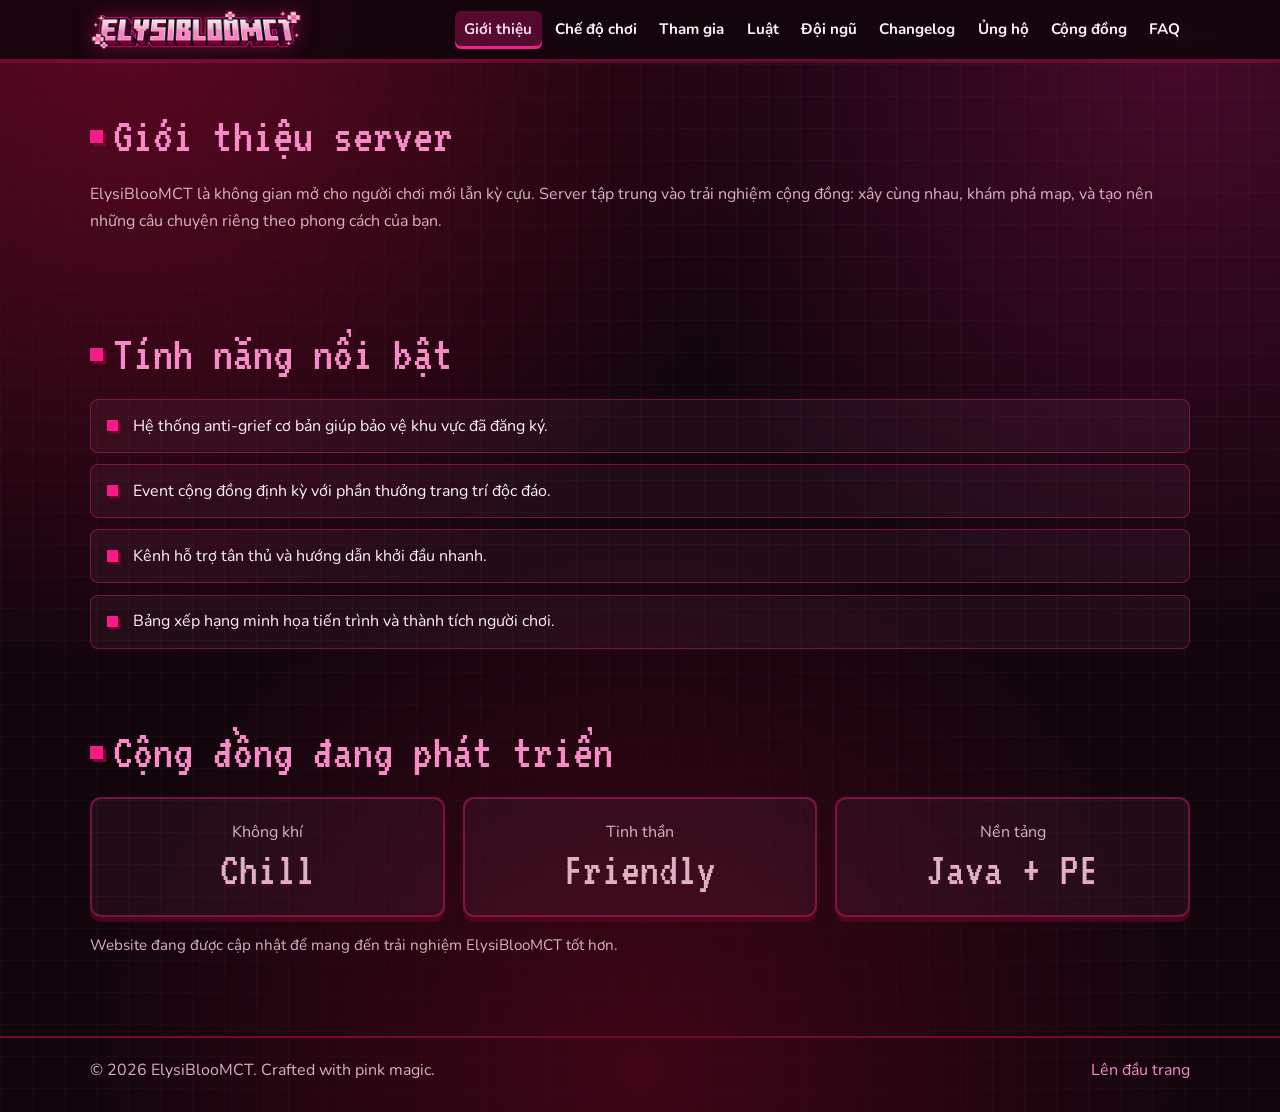
==== about/index.html @ 71736f49 "Split sections into separate pages and switch display font to VT323 - Each section is now its own pa" ====
<!DOCTYPE html>
<html lang="vi">
  <head>
    <meta charset="UTF-8" />
    <meta name="viewport" content="width=device-width, initial-scale=1.0" />
    <meta name="description" content="Giới thiệu ElysiBlooMCT: server Minecraft cộng đồng cho người chơi mới lẫn kỳ cựu." />
    <meta name="theme-color" content="#12050c" />
    <meta name="color-scheme" content="dark" />
    <title>Giới thiệu | ElysiBlooMCT</title>
    <link rel="preconnect" href="https://fonts.googleapis.com" />
    <link rel="preconnect" href="https://fonts.gstatic.com" crossorigin />
    <link rel="stylesheet" href="https://fonts.googleapis.com/css2?family=Nunito:wght@400;600;700;800&display=swap" />
    <link rel="stylesheet" href="../styles.css" />
  </head>
  <body>
    <a class="skip-link" href="#main-content">Bỏ qua đến nội dung chính</a>
    <header class="site-header" id="top"></header>
    <main id="main-content">
      <!-- Một trang có thể chứa nhiều module; module đầu tiên dùng data-heading="h1" làm tiêu đề trang -->
      <section class="section" data-module="about" data-heading="h1"></section>
      <section class="section" data-module="features"></section>
      <section class="section" data-module="stats"></section>
    </main>
    <footer class="site-footer"></footer>
    <script src="../script.js"></script>
  </body>
</html>
---- styles.css ----
/* Font hiển thị VT323: tự host trong thư mục fonts/, có đủ ký tự tiếng Việt. */
@font-face {
  font-family: "VT323"; font-style: normal; font-weight: 400; font-display: swap;
  src: url("./fonts/vt323-vietnamese-400-normal.woff2") format("woff2");
  unicode-range: U+0102-0103, U+0110-0111, U+0128-0129, U+0168-0169, U+01A0-01A1, U+01AF-01B0, U+0300-0301, U+0303-0304, U+0308-0309, U+0323, U+0329, U+1EA0-1EF9, U+20AB;
}
@font-face {
  font-family: "VT323"; font-style: normal; font-weight: 400; font-display: swap;
  src: url("./fonts/vt323-latin-ext-400-normal.woff2") format("woff2");
  unicode-range: U+0100-02BA, U+02BD-02C5, U+02C7-02CC, U+02CE-02D7, U+02DD-02FF, U+0304, U+0308, U+0329, U+1D00-1DBF, U+1E00-1E9F, U+1EF2-1EFF, U+2020, U+20A0-20AB, U+20AD-20C0, U+2113, U+2C60-2C7F, U+A720-A7FF;
}
@font-face {
  font-family: "VT323"; font-style: normal; font-weight: 400; font-display: swap;
  src: url("./fonts/vt323-latin-400-normal.woff2") format("woff2");
  unicode-range: U+0000-00FF, U+0131, U+0152-0153, U+02BB-02BC, U+02C6, U+02DA, U+02DC, U+0304, U+0308, U+0329, U+2000-206F, U+20AC, U+2122, U+2191, U+2193, U+2212, U+2215, U+FEFF, U+FFFD;
}

/* Bảng màu lấy trực tiếp từ logo: hồng mặt chữ, hồng đậm viền, đỏ mận cạnh khối, đen viền ngoài. */
:root {
  --bg: #12050c;
  --bg-soft: #1c0711;
  --wine: #78082a;
  --wine-deep: #4a0519;
  --hot: #f81a8a;
  --pink: #f88ac8;
  --pink-light: #fcb4de;
  --blush: #f8d8e8;
  --ink: #2a0614;
  --text: #fff1f8;
  --muted: #dbb1c4;
  --card: rgba(248, 138, 200, 0.06);
  --border: rgba(248, 26, 138, 0.4);
  --shadow: 0 18px 40px rgba(8, 0, 4, 0.5);
  --font-display: "VT323", "Trebuchet MS", system-ui, sans-serif;
  --font-body: "Nunito", system-ui, -apple-system, "Segoe UI", sans-serif;
}

* { box-sizing: border-box; }

html, body { margin: 0; padding: 0; min-height: 100%; }
html { scroll-behavior: smooth; scroll-padding-top: 5rem; }

body {
  font-family: var(--font-body);
  font-synthesis: none; /* VT323 chỉ có một độ đậm, không cho trình duyệt làm đậm giả */
  background:
    radial-gradient(circle at 10% 0%, rgba(120, 8, 42, 0.75) 0, rgba(120, 8, 42, 0) 42%),
    radial-gradient(circle at 92% 6%, rgba(248, 26, 138, 0.22) 0, rgba(248, 26, 138, 0) 36%),
    radial-gradient(circle at 50% 96%, rgba(74, 5, 25, 0.8) 0, rgba(74, 5, 25, 0) 45%),
    linear-gradient(rgba(248, 138, 200, 0.035) 1px, transparent 1px) 0 0 / 32px 32px,
    linear-gradient(90deg, rgba(248, 138, 200, 0.035) 1px, transparent 1px) 0 0 / 32px 32px,
    var(--bg);
  color: var(--text);
  line-height: 1.65;
}

h1, h2, h3 { font-family: var(--font-display); font-weight: 400; line-height: 1.1; margin-top: 0; }
a { color: var(--pink); text-decoration: none; }
main { min-height: 60vh; }

.skip-link {
  position: absolute; left: -9999px; top: 0; background: #fff; color: #111;
  padding: 0.65rem 0.8rem; z-index: 1000;
}
.skip-link:focus-visible { left: 0.75rem; top: 0.75rem; }
.container { width: min(1100px, calc(100% - 2rem)); margin: 0 auto; }

/* Header: logo nhỏ gọn bên trái, menu bên phải */
.site-header {
  position: sticky; top: 0; z-index: 10;
  background: rgba(18, 5, 12, 0.9);
  backdrop-filter: blur(8px);
  border-bottom: 2px solid var(--wine);
  box-shadow: 0 2px 0 rgba(248, 26, 138, 0.22);
}
.nav-wrap { display: flex; justify-content: space-between; align-items: center; gap: 1rem; padding: 0.6rem 0; }
.brand { display: inline-flex; flex: none; line-height: 0; }
.brand-logo { display: block; height: 40px; width: auto; filter: drop-shadow(0 0 10px rgba(248, 26, 138, 0.35)); }
.nav-links { list-style: none; display: flex; flex-wrap: wrap; justify-content: flex-end; gap: 0.2rem; margin: 0; padding: 0; }
.nav-links a { display: block; padding: 0.4rem 0.6rem; border-radius: 0.4rem; color: var(--text); font-weight: 700; font-size: 0.95rem; transition: background 0.2s ease, color 0.2s ease; }
.nav-links a:hover { background: rgba(248, 26, 138, 0.18); color: var(--blush); }
.nav-links a[aria-current="page"] { background: rgba(248, 26, 138, 0.28); color: var(--blush); box-shadow: inset 0 -3px 0 var(--hot); }

/* Hero (trang chủ) */
.hero { padding: 4rem 0 3.2rem; }
.hero-grid { display: grid; grid-template-columns: 1.1fr 0.9fr; gap: 2.5rem; align-items: center; }
.eyebrow { font-family: var(--font-display); color: var(--pink); text-transform: uppercase; letter-spacing: 0.1em; font-size: 1.3rem; margin: 0 0 0.6rem; }
.eyebrow span { color: var(--hot); }
h1 { max-width: 760px; margin-bottom: 1rem; font-size: clamp(3.2rem, 7vw, 5.4rem); letter-spacing: 0; text-wrap: balance; text-shadow: 0 4px 0 var(--wine-deep); }
h1 em { color: var(--pink); font-style: normal; text-shadow: 0 4px 0 var(--wine), 0 0 28px rgba(248, 26, 138, 0.45); }
.hero-text { max-width: 54ch; color: var(--muted); font-size: 1.05rem; }
.hero-actions { display: flex; gap: 0.9rem; flex-wrap: wrap; margin: 1.6rem 0 0.4rem; }
.copy-feedback { min-height: 1.7em; margin: 0.6rem 0 0; }
#copy-status { color: var(--pink); font-weight: 800; }

.btn { display: inline-block; border: 2px solid transparent; border-radius: 0.5rem; padding: 0.7rem 1.2rem; font: inherit; font-weight: 800; cursor: pointer; transition: transform 0.15s ease, box-shadow 0.15s ease, filter 0.15s ease; }
.btn-primary { background: linear-gradient(180deg, var(--pink-light), var(--pink)); color: var(--ink); box-shadow: 0 5px 0 var(--wine), 0 12px 24px rgba(248, 26, 138, 0.28); }
.btn-secondary { background: rgba(248, 26, 138, 0.1); border-color: var(--hot); color: var(--text); box-shadow: 0 5px 0 var(--wine-deep); }
.btn:active { transform: translateY(3px); }
.btn-primary:active { box-shadow: 0 2px 0 var(--wine); }
.btn-secondary:active { box-shadow: 0 2px 0 var(--wine-deep); }

/* Thẻ thông tin server */
.hero-panel {
  position: relative; overflow: hidden;
  padding: 2rem 1.6rem 3.4rem;
  border: 2px solid var(--hot); border-radius: 0.9rem;
  background:
    radial-gradient(circle at 50% 0%, rgba(248, 26, 138, 0.28), transparent 62%),
    linear-gradient(160deg, rgba(120, 8, 42, 0.55), rgba(18, 5, 12, 0.92)),
    var(--bg-soft);
  box-shadow: 0 8px 0 var(--wine-deep), var(--shadow);
  animation: panel-enter 0.7s cubic-bezier(0.22, 1, 0.36, 1) both;
}
.panel-label { font-family: var(--font-display); color: var(--pink); text-transform: uppercase; letter-spacing: 0.12em; font-size: 1.15rem; margin: 0 0 0.5rem; }
.panel-ip { margin: 0; padding: 0.8rem 1.1rem; background: rgba(8, 0, 4, 0.65); border: 2px solid var(--wine); border-radius: 0.5rem; font-family: var(--font-display); font-size: clamp(1.7rem, 4.4vw, 2.5rem); line-height: 1.1; color: var(--blush); word-break: break-all; text-shadow: 0 0 14px rgba(248, 26, 138, 0.5); }
.panel-port { display: flex; flex-wrap: wrap; align-items: center; gap: 0.4rem 0.7rem; margin: 0.8rem 0 0; color: var(--muted); font-weight: 700; }
.panel-port strong { padding: 0 0.6rem; background: rgba(8, 0, 4, 0.65); border: 2px solid var(--wine); border-radius: 0.4rem; font-family: var(--font-display); font-size: 1.5rem; font-weight: 400; line-height: 1.4; color: var(--blush); letter-spacing: 0.04em; }
.panel-meta { list-style: none; display: flex; flex-wrap: wrap; gap: 0.5rem; margin: 1.1rem 0 0; padding: 0; }
.panel-meta li { padding: 0.25rem 0.7rem; border: 1px solid var(--border); border-radius: 0.3rem; background: rgba(248, 138, 200, 0.08); color: var(--blush); font-weight: 700; font-size: 0.85rem; }
.hero-badge { position: absolute; left: 0; right: 0; bottom: 0.9rem; margin: 0; text-align: center; color: var(--pink); font-family: var(--font-display); font-size: 1.15rem; letter-spacing: 0.14em; }
.sparkle { position: absolute; color: var(--pink-light); text-shadow: 0 0 12px var(--hot); animation: twinkle 2.2s ease-in-out infinite; }
.sparkle-one { top: 0.8rem; right: 1.2rem; font-size: 1.8rem; }
.sparkle-two { bottom: 3rem; right: 2.2rem; font-size: 1.3rem; animation-delay: 0.7s; }

/* Các mục nội dung */
.section { padding: 2.4rem 0; }
main > .section:first-child { padding-top: 3rem; }
.section-title { display: flex; align-items: center; gap: 0.65rem; max-width: none; margin-bottom: 1.1rem; color: var(--pink); font-size: clamp(2.3rem, 5vw, 3.1rem); letter-spacing: normal; text-shadow: none; }
.section-title::before { content: ""; flex: none; width: 0.8rem; height: 0.8rem; background: var(--hot); box-shadow: 0.2rem 0.2rem 0 var(--wine); }
h3 { margin: 0.7rem 0 0.35rem; color: var(--blush); font-size: 1.75rem; }
.section p { color: var(--muted); }

.card-grid { display: grid; grid-template-columns: repeat(3, minmax(0, 1fr)); gap: 1.1rem; }
.card-grid-2 { grid-template-columns: repeat(2, minmax(0, 1fr)); }
.card { padding: 1.2rem; background: var(--card); border: 2px solid var(--border); border-radius: 0.7rem; box-shadow: 0 5px 0 var(--wine-deep); transition: transform 0.25s ease, border-color 0.25s ease; }
.card p { margin: 0; }
.card-icon { display: inline-grid; place-items: center; width: 2.4rem; height: 2.4rem; background: linear-gradient(180deg, var(--pink-light), var(--pink)); color: var(--wine); font-size: 1.2rem; border-radius: 0.35rem; box-shadow: 0 3px 0 var(--wine); }
.card-actions { display: flex; flex-wrap: wrap; gap: 0.6rem; margin-top: 1rem; }
.card .btn { padding: 0.5rem 0.95rem; font-size: 0.95rem; }

.feature-list, .steps { list-style: none; display: grid; gap: 0.7rem; margin: 0; padding: 0; }
.feature-list li, .steps li { position: relative; background: var(--card); border: 1px solid var(--border); border-radius: 0.5rem; }
.feature-list li { padding: 0.8rem 1rem 0.8rem 2.6rem; }
.feature-list li::before { content: ""; position: absolute; left: 1rem; top: 1.25rem; width: 0.7rem; height: 0.7rem; background: var(--hot); box-shadow: 0.15rem 0.15rem 0 var(--wine); }
.steps { counter-reset: step; }
.steps li { counter-increment: step; padding: 0.75rem 1rem 0.75rem 3.5rem; }
.steps li::before { content: counter(step); position: absolute; left: 0.8rem; top: 50%; transform: translateY(-50%); display: grid; place-items: center; width: 1.9rem; height: 1.9rem; background: linear-gradient(180deg, var(--pink-light), var(--pink)); color: var(--wine-deep); font-family: var(--font-display); font-size: 1.4rem; line-height: 1; border-radius: 0.3rem; box-shadow: 0 3px 0 var(--wine); }
.steps strong { color: var(--blush); }
.steps-grid { grid-template-columns: repeat(2, minmax(0, 1fr)); }

.join-grid { display: grid; grid-template-columns: repeat(auto-fit, minmax(min(100%, 320px), 1fr)); gap: 1.1rem; }
.join-card { padding: 1.2rem; background: var(--card); border: 2px solid var(--border); border-radius: 0.7rem; box-shadow: 0 5px 0 var(--wine-deep); }
.join-card h3 { margin-top: 0; }
.join-card .steps { margin-top: 0.9rem; }
.join-card .steps li { background: rgba(8, 0, 4, 0.35); }

.stat { text-align: center; }
.stat-label { color: var(--muted); margin: 0; }
.stat-value { margin: 0.3rem 0 0; font-family: var(--font-display); font-size: 2.9rem; line-height: 1.1; color: var(--pink); text-shadow: 0 3px 0 var(--wine-deep); }
.note { margin-top: 1rem; font-size: 0.95rem; }

.member { text-align: center; }
.avatar { display: grid; place-items: center; width: 4.2rem; height: 4.2rem; margin: 0 auto 0.4rem; background: linear-gradient(180deg, var(--pink-light), var(--pink)); color: var(--wine); font-family: var(--font-display); font-size: 2.8rem; line-height: 1; border-radius: 0.5rem; box-shadow: 0 5px 0 var(--wine); }
.avatar img { width: 100%; height: 100%; object-fit: cover; border-radius: inherit; image-rendering: pixelated; }
.member .role { display: inline-block; margin-top: 0.3rem; padding: 0.1rem 0.7rem; border: 1px solid var(--border); border-radius: 0.3rem; background: rgba(248, 138, 200, 0.08); color: var(--pink); font-size: 0.8rem; font-weight: 800; letter-spacing: 0.06em; text-transform: uppercase; }

.changelog { list-style: none; display: grid; gap: 1.1rem; margin: 0; padding: 0 0 0 1.4rem; border-left: 2px solid var(--wine); }
.log-item { position: relative; padding: 1rem 1.1rem; background: var(--card); border: 2px solid var(--border); border-radius: 0.7rem; }
.log-item::before { content: ""; position: absolute; left: calc(-1.4rem - 0.4rem - 1px); top: 1.35rem; width: 0.8rem; height: 0.8rem; background: var(--hot); box-shadow: 0.15rem 0.15rem 0 var(--wine); }
.log-head { display: flex; flex-wrap: wrap; align-items: baseline; gap: 0.3rem 1rem; margin-bottom: 0.7rem; }
.log-version { font-family: var(--font-display); font-size: 1.9rem; line-height: 1.1; color: var(--blush); }
.log-title { color: var(--pink); font-weight: 800; }
.log-date { color: var(--muted); font-size: 0.9rem; font-weight: 700; }
.log-list { list-style: none; display: grid; gap: 0.5rem; margin: 0; padding: 0; }
.log-list li { display: flex; align-items: flex-start; gap: 0.7rem; color: var(--text); }
.tag { flex: none; min-width: 4.8rem; padding: 0 0.5rem; text-align: center; border-radius: 0.3rem; font-size: 0.75rem; font-weight: 800; line-height: 1.7; letter-spacing: 0.04em; text-transform: uppercase; }
.tag-new { background: var(--pink-light); color: var(--ink); }
.tag-fix { background: var(--hot); color: var(--ink); }
.tag-balance { background: var(--wine); color: var(--blush); border: 1px solid var(--hot); }
.tag-change { background: transparent; color: var(--pink); border: 1px solid var(--pink); }
.tag-remove { background: var(--bg-soft); color: var(--muted); border: 1px solid var(--muted); }

details { padding: 0.8rem 1rem; background: var(--card); border: 2px solid var(--border); border-radius: 0.6rem; }
details + details { margin-top: 0.75rem; }
details[open] { border-color: var(--hot); }
summary { display: flex; align-items: center; gap: 0.65rem; cursor: pointer; font-weight: 800; list-style: none; }
summary::-webkit-details-marker { display: none; }
summary::before { content: ""; flex: none; width: 0.6rem; height: 0.6rem; background: var(--hot); box-shadow: 0.12rem 0.12rem 0 var(--wine); transition: background 0.2s ease; }
details[open] summary::before { background: var(--pink-light); }
details p { margin: 0.6rem 0 0; }

.scroll-reveal { opacity: 0; transform: translateY(18px); transition: opacity 0.55s ease, transform 0.55s ease; }
.scroll-reveal.is-visible { opacity: 1; transform: translateY(0); }

.site-footer { margin-top: 1.5rem; padding: 1.2rem 0 1.8rem; border-top: 2px solid var(--wine); color: var(--muted); }
.footer-wrap { display: flex; flex-wrap: wrap; gap: 0.65rem; justify-content: space-between; align-items: center; }
.footer-wrap p { margin: 0; }
:focus-visible { outline: 3px solid var(--pink); outline-offset: 3px; }

@keyframes twinkle { 0%, 100% { opacity: 0.5; transform: scale(0.9) rotate(0deg); } 50% { opacity: 1; transform: scale(1.15) rotate(12deg); } }
@keyframes panel-enter { from { opacity: 0; transform: translateY(12px) scale(0.98); } to { opacity: 1; transform: translateY(0) scale(1); } }

@media (hover: hover) and (pointer: fine) {
  .btn:hover { transform: translateY(-2px); filter: brightness(1.06); }
  .btn-primary:hover { box-shadow: 0 7px 0 var(--wine), 0 14px 28px rgba(248, 26, 138, 0.34); }
  .btn-secondary:hover { box-shadow: 0 7px 0 var(--wine-deep); }
  .card:hover { transform: translateY(-3px); border-color: var(--hot); }
  .footer-wrap a:hover { text-decoration: underline; }
}
@media (max-width: 900px) {
  .hero-grid, .card-grid, .card-grid-2, .join-grid, .steps-grid { grid-template-columns: 1fr; }
  .hero { padding-top: 2.6rem; }
  .nav-wrap { flex-direction: column; gap: 0.45rem; padding: 0.7rem 0 0.5rem; }
  .nav-wrap > nav { max-width: 100%; }
  /* Menu cuộn ngang trên một hàng khi không đủ chỗ */
  .nav-links { flex-wrap: nowrap; justify-content: flex-start; justify-content: safe center; max-width: 100%; overflow-x: auto; scrollbar-width: none; }
  .nav-links::-webkit-scrollbar { display: none; }
  .nav-links li { flex: none; }
}
@media (max-width: 640px) {
  html { scroll-behavior: auto; scroll-padding-top: 0.5rem; }
  .site-header { position: static; backdrop-filter: none; }
  .brand-logo { height: 34px; }
  .nav-links a { padding: 0.3rem 0.55rem; font-size: 0.88rem; }
  .hero { padding: 2rem 0 1.6rem; }
  .hero-panel { padding: 1.6rem 1.1rem 3.2rem; }
  .section { padding: 1.9rem 0; }
  main > .section:first-child { padding-top: 2rem; }
  .scroll-reveal { transform: translateY(12px); transition-duration: 0.4s; }
}
@media (prefers-reduced-motion: reduce) {
  html { scroll-behavior: auto; }
  *, *::before, *::after { animation-duration: 0.01ms !important; animation-iteration-count: 1 !important; transition-duration: 0.01ms !important; scroll-behavior: auto !important; }
  .scroll-reveal { opacity: 1; transform: none; }
}
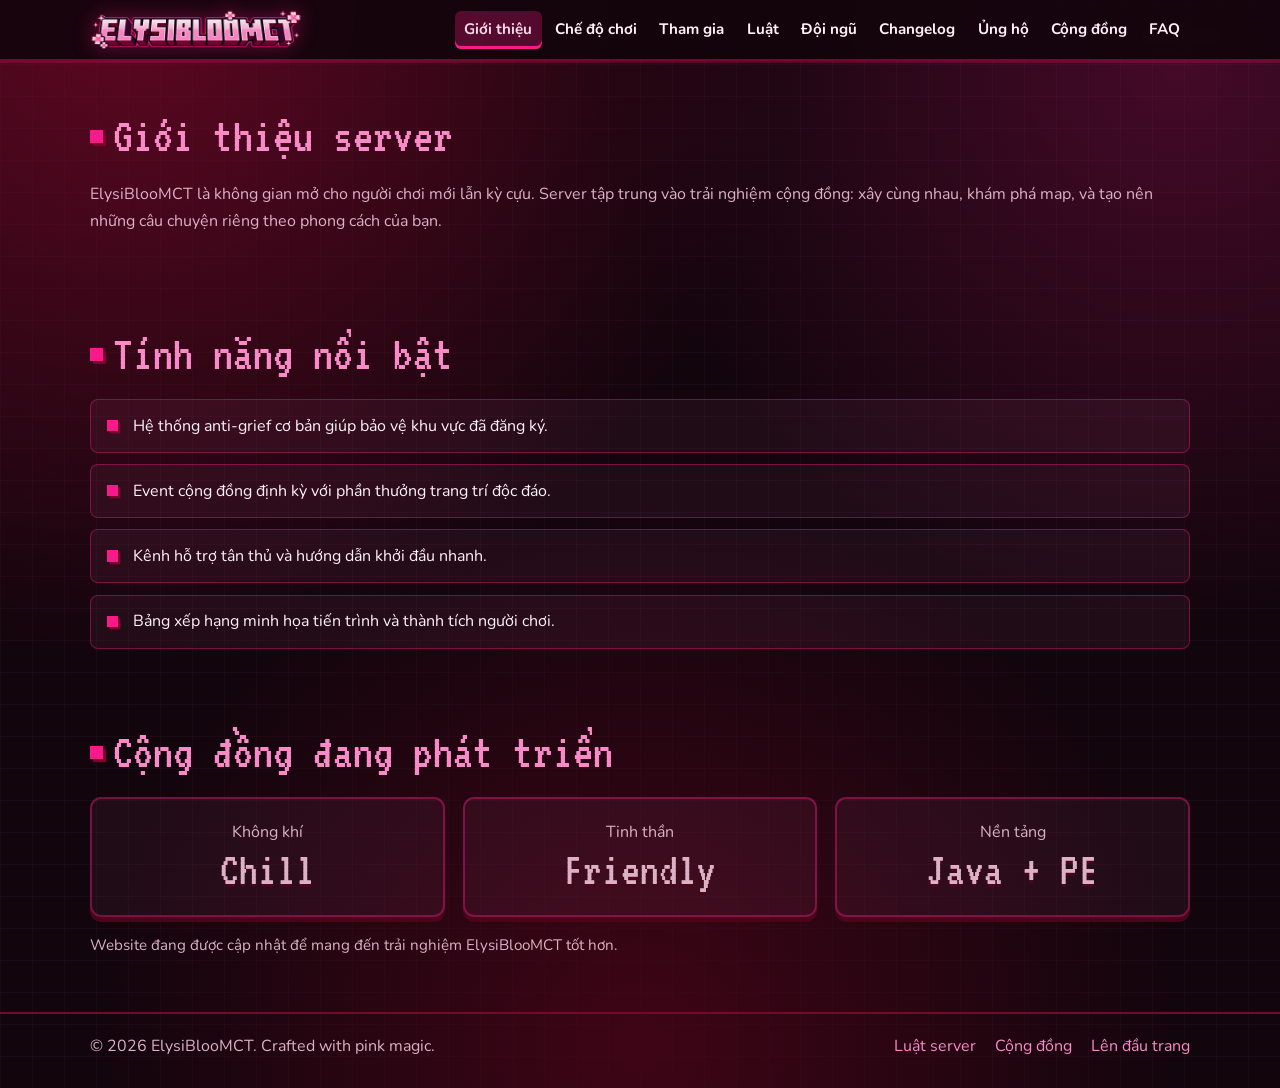
==== commit 58264fed: "Cố định chân trang, chân trang thành module data/footer.js, thêm AGENTS.md và AI-LOG.md Co-Authored-" ====
--- a/about/index.html
+++ b/about/index.html
@@ -10,7 +10,7 @@
     <link rel="preconnect" href="https://fonts.googleapis.com" />
     <link rel="preconnect" href="https://fonts.gstatic.com" crossorigin />
     <link rel="stylesheet" href="https://fonts.googleapis.com/css2?family=Nunito:wght@400;600;700;800&display=swap" />
-    <link rel="stylesheet" href="../styles.css" />
+    <link rel="stylesheet" href="../styles.css?v=20261116b" />
   </head>
   <body>
     <a class="skip-link" href="#main-content">Bỏ qua đến nội dung chính</a>
@@ -22,6 +22,6 @@
       <section class="section" data-module="stats"></section>
     </main>
     <footer class="site-footer"></footer>
-    <script src="../script.js"></script>
+    <script src="../script.js?v=20261116b"></script>
   </body>
 </html>
--- a/styles.css
+++ b/styles.css
@@ -38,6 +38,10 @@
 * { box-sizing: border-box; }
 
 html, body { margin: 0; padding: 0; min-height: 100%; }
+/* Chân trang luôn nằm sát đáy màn hình dù nội dung ngắn */
+body { display: flex; flex-direction: column; min-height: 100vh; min-height: 100dvh; }
+main { flex: 1 0 auto; }
+.site-header, .site-footer { flex: none; }
 html { scroll-behavior: smooth; scroll-padding-top: 5rem; }
 
 body {
@@ -193,9 +197,10 @@
 .scroll-reveal { opacity: 0; transform: translateY(18px); transition: opacity 0.55s ease, transform 0.55s ease; }
 .scroll-reveal.is-visible { opacity: 1; transform: translateY(0); }
 
-.site-footer { margin-top: 1.5rem; padding: 1.2rem 0 1.8rem; border-top: 2px solid var(--wine); color: var(--muted); }
+.site-footer { margin-top: auto; padding: 1.2rem 0 1.8rem; border-top: 2px solid var(--wine); color: var(--muted); }
 .footer-wrap { display: flex; flex-wrap: wrap; gap: 0.65rem; justify-content: space-between; align-items: center; }
 .footer-wrap p { margin: 0; }
+.footer-links { display: flex; flex-wrap: wrap; gap: 0.4rem 1.2rem; }
 :focus-visible { outline: 3px solid var(--pink); outline-offset: 3px; }
 
 @keyframes twinkle { 0%, 100% { opacity: 0.5; transform: scale(0.9) rotate(0deg); } 50% { opacity: 1; transform: scale(1.15) rotate(12deg); } }
@@ -213,16 +218,23 @@
   .hero { padding-top: 2.6rem; }
   .nav-wrap { flex-direction: column; gap: 0.45rem; padding: 0.7rem 0 0.5rem; }
   .nav-wrap > nav { max-width: 100%; }
-  /* Menu cuộn ngang trên một hàng khi không đủ chỗ */
-  .nav-links { flex-wrap: nowrap; justify-content: flex-start; justify-content: safe center; max-width: 100%; overflow-x: auto; scrollbar-width: none; }
-  .nav-links::-webkit-scrollbar { display: none; }
-  .nav-links li { flex: none; }
+  /* Menu tự xuống dòng, luôn thấy đủ mục, không cần cuộn ngang */
+  .nav-links { flex-wrap: wrap; justify-content: center; max-width: 100%; gap: 0.25rem; }
+  .nav-links a { min-height: 40px; display: flex; align-items: center; }
+  .nav-wrap { gap: 0.2rem; }
 }
 @media (max-width: 640px) {
   html { scroll-behavior: auto; scroll-padding-top: 0.5rem; }
   .site-header { position: static; backdrop-filter: none; }
+  .brand { padding: 0.25rem 0; min-height: 44px; align-items: center; }
   .brand-logo { height: 34px; }
-  .nav-links a { padding: 0.3rem 0.55rem; font-size: 0.88rem; }
+  .nav-links a { padding: 0.3rem 0.7rem; font-size: 0.9rem; }
+  .sparkle { display: none; }
+  .hero h1 { font-size: clamp(2.8rem, 13vw, 3.6rem); }
+  .hero-panel { padding-bottom: 1.6rem; }
+  .btn { min-height: 44px; }
+  summary { min-height: 44px; }
+  .site-footer a { display: inline-block; padding: 0.6rem 0; }
   .hero { padding: 2rem 0 1.6rem; }
   .hero-panel { padding: 1.6rem 1.1rem 3.2rem; }
   .section { padding: 1.9rem 0; }
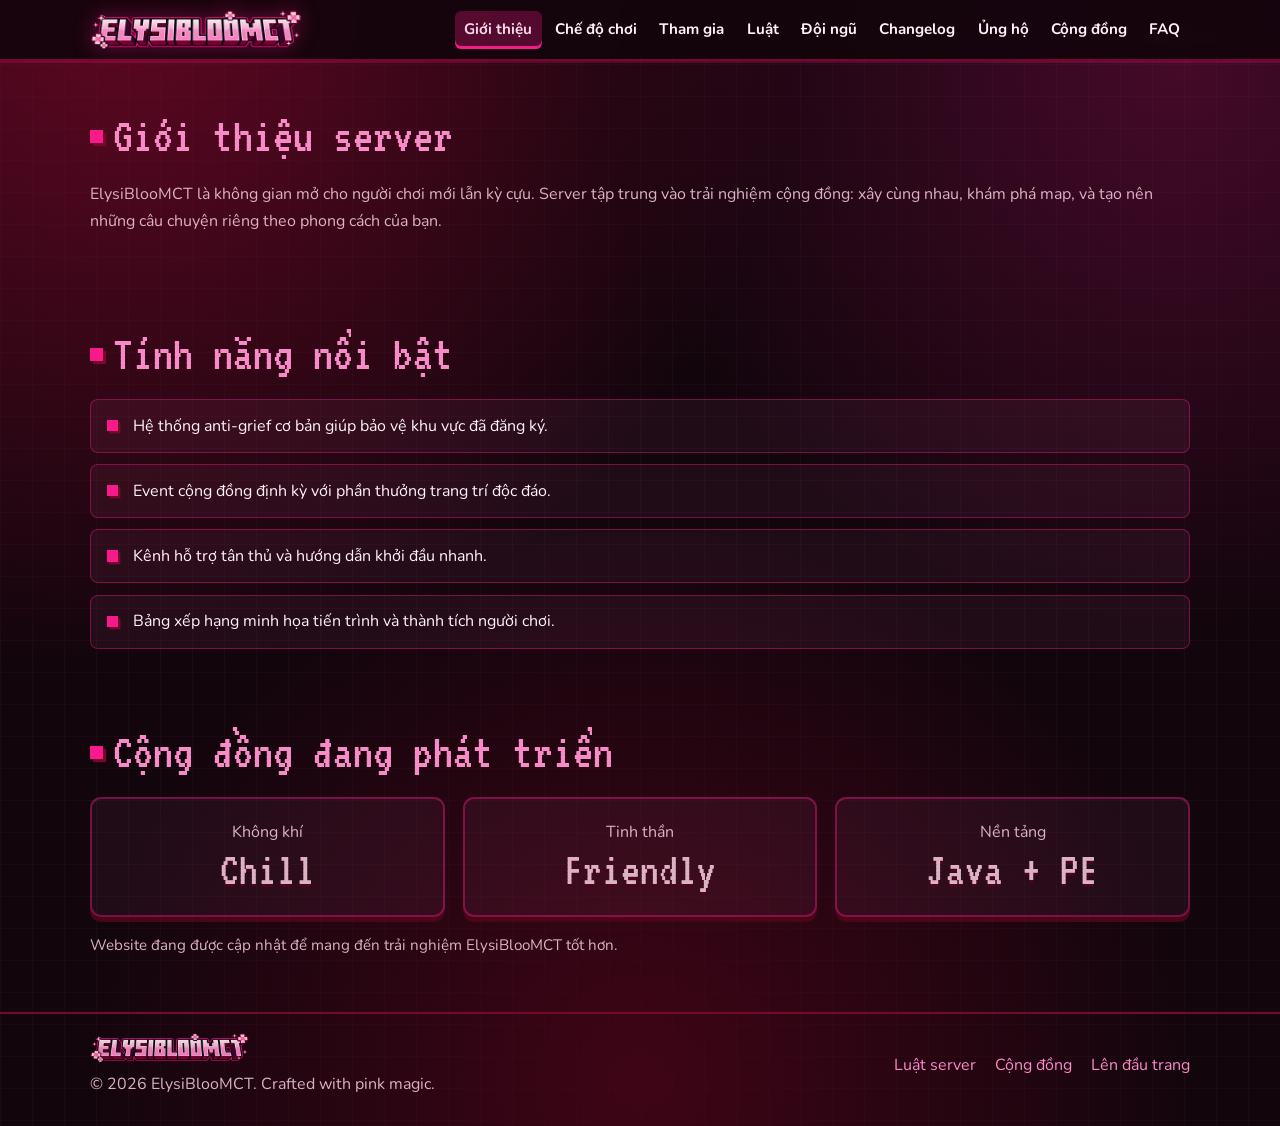
==== commit e629e0da: "Tách giao diện điện thoại thành module mobile.css/mobile.js, menu ba gạch, logo chân trang Co-Author" ====
--- a/about/index.html
+++ b/about/index.html
@@ -10,7 +10,8 @@
     <link rel="preconnect" href="https://fonts.googleapis.com" />
     <link rel="preconnect" href="https://fonts.gstatic.com" crossorigin />
     <link rel="stylesheet" href="https://fonts.googleapis.com/css2?family=Nunito:wght@400;600;700;800&display=swap" />
-    <link rel="stylesheet" href="../styles.css?v=20261116b" />
+    <link rel="stylesheet" href="../styles.css?v=20261116c" />
+    <link rel="stylesheet" href="../mobile.css?v=20261116c" />
   </head>
   <body>
     <a class="skip-link" href="#main-content">Bỏ qua đến nội dung chính</a>
@@ -22,6 +23,6 @@
       <section class="section" data-module="stats"></section>
     </main>
     <footer class="site-footer"></footer>
-    <script src="../script.js?v=20261116b"></script>
+    <script src="../script.js?v=20261116c"></script>
   </body>
 </html>
--- a/styles.css
+++ b/styles.css
@@ -199,7 +199,10 @@
 
 .site-footer { margin-top: auto; padding: 1.2rem 0 1.8rem; border-top: 2px solid var(--wine); color: var(--muted); }
 .footer-wrap { display: flex; flex-wrap: wrap; gap: 0.65rem; justify-content: space-between; align-items: center; }
+.footer-brand { display: flex; flex-direction: column; gap: 0.5rem; align-items: flex-start; }
+.footer-logo { display: block; height: 30px; width: auto; opacity: 0.95; }
 .footer-wrap p { margin: 0; }
+.menu-toggle { display: none; } /* nút menu chỉ hiện trên điện thoại, xem mobile.css */
 .footer-links { display: flex; flex-wrap: wrap; gap: 0.4rem 1.2rem; }
 :focus-visible { outline: 3px solid var(--pink); outline-offset: 3px; }
 
@@ -213,34 +216,6 @@
   .card:hover { transform: translateY(-3px); border-color: var(--hot); }
   .footer-wrap a:hover { text-decoration: underline; }
 }
-@media (max-width: 900px) {
-  .hero-grid, .card-grid, .card-grid-2, .join-grid, .steps-grid { grid-template-columns: 1fr; }
-  .hero { padding-top: 2.6rem; }
-  .nav-wrap { flex-direction: column; gap: 0.45rem; padding: 0.7rem 0 0.5rem; }
-  .nav-wrap > nav { max-width: 100%; }
-  /* Menu tự xuống dòng, luôn thấy đủ mục, không cần cuộn ngang */
-  .nav-links { flex-wrap: wrap; justify-content: center; max-width: 100%; gap: 0.25rem; }
-  .nav-links a { min-height: 40px; display: flex; align-items: center; }
-  .nav-wrap { gap: 0.2rem; }
-}
-@media (max-width: 640px) {
-  html { scroll-behavior: auto; scroll-padding-top: 0.5rem; }
-  .site-header { position: static; backdrop-filter: none; }
-  .brand { padding: 0.25rem 0; min-height: 44px; align-items: center; }
-  .brand-logo { height: 34px; }
-  .nav-links a { padding: 0.3rem 0.7rem; font-size: 0.9rem; }
-  .sparkle { display: none; }
-  .hero h1 { font-size: clamp(2.8rem, 13vw, 3.6rem); }
-  .hero-panel { padding-bottom: 1.6rem; }
-  .btn { min-height: 44px; }
-  summary { min-height: 44px; }
-  .site-footer a { display: inline-block; padding: 0.6rem 0; }
-  .hero { padding: 2rem 0 1.6rem; }
-  .hero-panel { padding: 1.6rem 1.1rem 3.2rem; }
-  .section { padding: 1.9rem 0; }
-  main > .section:first-child { padding-top: 2rem; }
-  .scroll-reveal { transform: translateY(12px); transition-duration: 0.4s; }
-}
 @media (prefers-reduced-motion: reduce) {
   html { scroll-behavior: auto; }
   *, *::before, *::after { animation-duration: 0.01ms !important; animation-iteration-count: 1 !important; transition-duration: 0.01ms !important; scroll-behavior: auto !important; }
--- a/mobile.css
+++ b/mobile.css
@@ -0,0 +1,56 @@
+/* =====================================================================
+   GIAO DIỆN ĐIỆN THOẠI / MÁY TÍNH BẢNG NHỎ (module riêng)
+
+   Chỉ có tác dụng khi màn hình rộng tối đa 900px. Giao diện máy tính nằm ở styles.css
+   và không bị ảnh hưởng. Nút menu ba gạch được mobile.js tạo ra.
+   Muốn bỏ hẳn kiểu menu này: xoá thẻ link mobile.css trong các file .html
+   (và dòng nạp mobile.js trong script.js), menu sẽ trở lại thành hàng chữ.
+   ===================================================================== */
+@media (max-width: 900px) {
+  html { scroll-behavior: auto; scroll-padding-top: 4.5rem; }
+  .hero-grid, .card-grid, .card-grid-2, .join-grid, .steps-grid { grid-template-columns: 1fr; }
+  .hero { padding: 2rem 0 1.6rem; }
+  .sparkle { display: none; }
+
+  /* Thanh trên cùng: nút ba gạch bên trái, logo, nằm gọn một hàng */
+  .site-header { position: sticky; top: 0; }
+  .nav-wrap { position: relative; flex-direction: row; justify-content: flex-start; align-items: center; gap: 0.6rem; padding: 0.4rem 0; min-height: 56px; }
+  .menu-toggle {
+    display: inline-flex; flex-direction: column; justify-content: center; align-items: center; gap: 5px;
+    flex: none; width: 44px; height: 44px; padding: 0; cursor: pointer;
+    background: rgba(248, 26, 138, 0.12); border: 2px solid var(--hot); border-radius: 0.5rem; color: var(--text);
+    box-shadow: 0 3px 0 var(--wine-deep);
+  }
+  .menu-toggle span { display: block; width: 20px; height: 3px; background: var(--blush, #fff); border-radius: 1px; transition: transform 0.2s ease, opacity 0.2s ease; }
+  .site-header.menu-open .menu-toggle span:nth-child(1) { transform: translateY(8px) rotate(45deg); }
+  .site-header.menu-open .menu-toggle span:nth-child(2) { opacity: 0; }
+  .site-header.menu-open .menu-toggle span:nth-child(3) { transform: translateY(-8px) rotate(-45deg); }
+  .brand { min-height: 44px; align-items: center; }
+  .brand-logo { height: 32px; }
+
+  /* Danh sách menu: xổ xuống dưới thanh, mỗi mục một dòng, dễ bấm */
+  .nav-wrap > nav {
+    display: none; position: absolute; left: 0; right: 0; top: 100%; z-index: 20;
+    max-height: calc(100dvh - 70px); overflow-y: auto;
+    background: #12050c; border: 2px solid var(--wine); border-top: 0;
+    border-radius: 0 0 0.8rem 0.8rem; box-shadow: 0 14px 28px rgba(0, 0, 0, 0.5);
+  }
+  .site-header.menu-open .nav-wrap > nav { display: block; }
+  .nav-links { flex-direction: column; flex-wrap: nowrap; justify-content: flex-start; gap: 0; padding: 0.4rem 0; }
+  .nav-links a { display: flex; align-items: center; min-height: 48px; padding: 0.5rem 1.1rem; border-radius: 0; font-size: 1.05rem; }
+
+  /* Chân trang xếp giữa, gọn */
+  .footer-wrap { flex-direction: column; align-items: center; text-align: center; gap: 0.8rem; }
+  .footer-brand { align-items: center; }
+  .footer-links { justify-content: center; }
+  .site-footer a { display: inline-block; padding: 0.5rem 0; }
+}
+@media (max-width: 640px) {
+  .hero h1 { font-size: clamp(2.8rem, 13vw, 3.6rem); }
+  .hero-panel { padding: 1.6rem 1.1rem 1.6rem; }
+  .btn { min-height: 44px; }
+  summary { min-height: 44px; }
+  .section { padding: 1.9rem 0; }
+  main > .section:first-child { padding-top: 2rem; }
+  .scroll-reveal { transform: translateY(12px); transition-duration: 0.4s; }
+}
